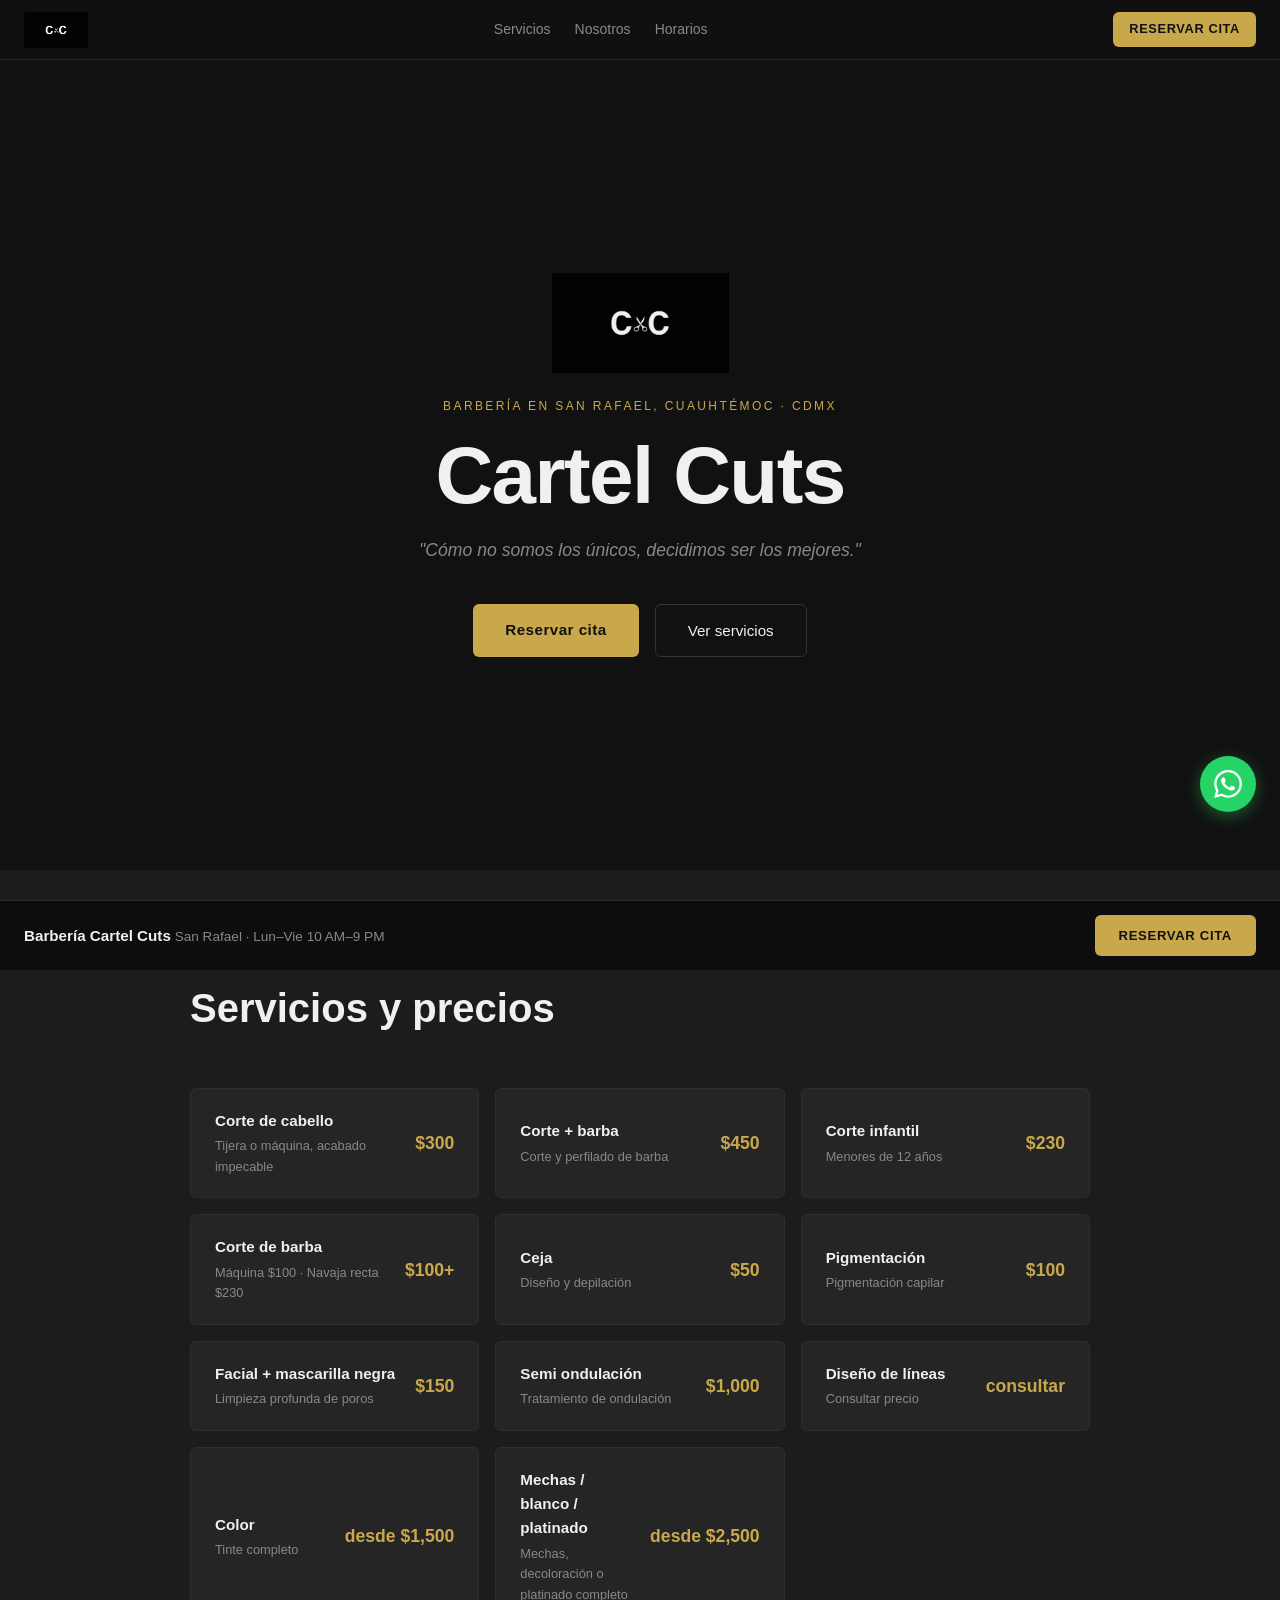
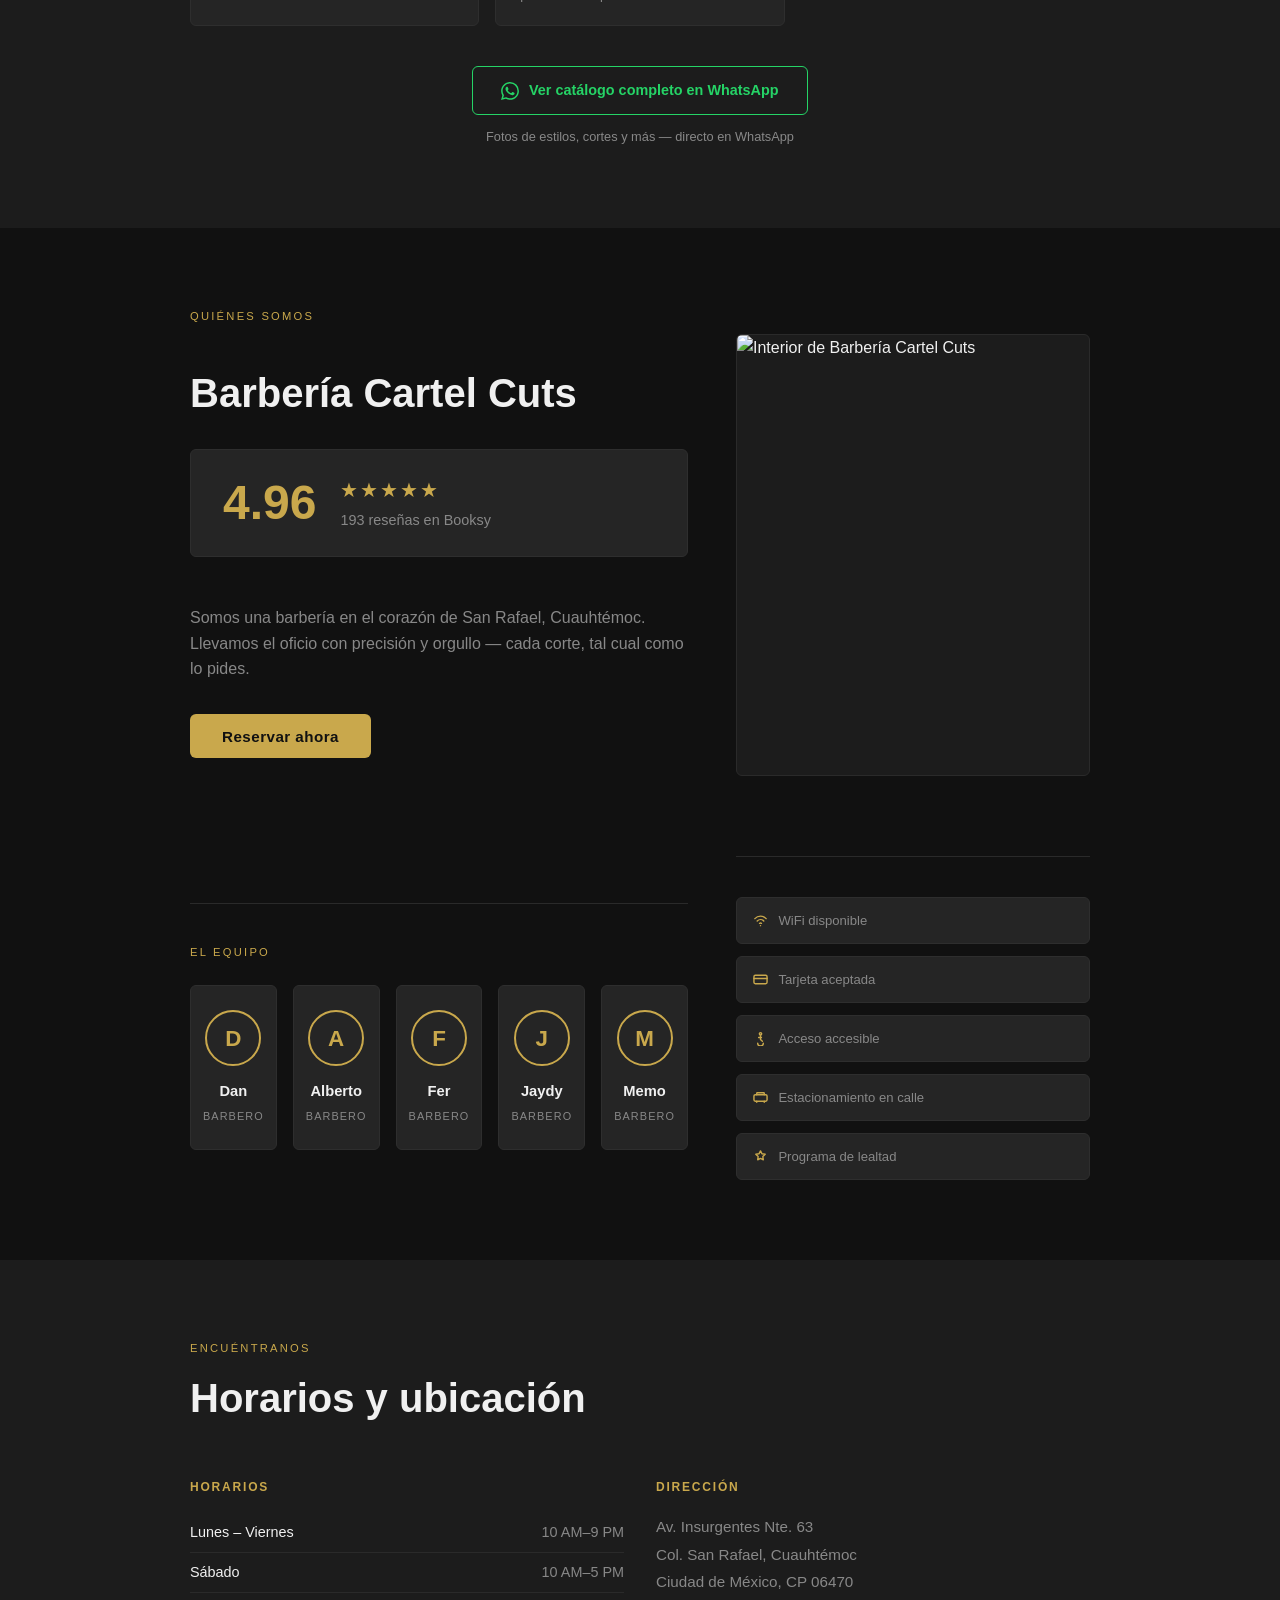
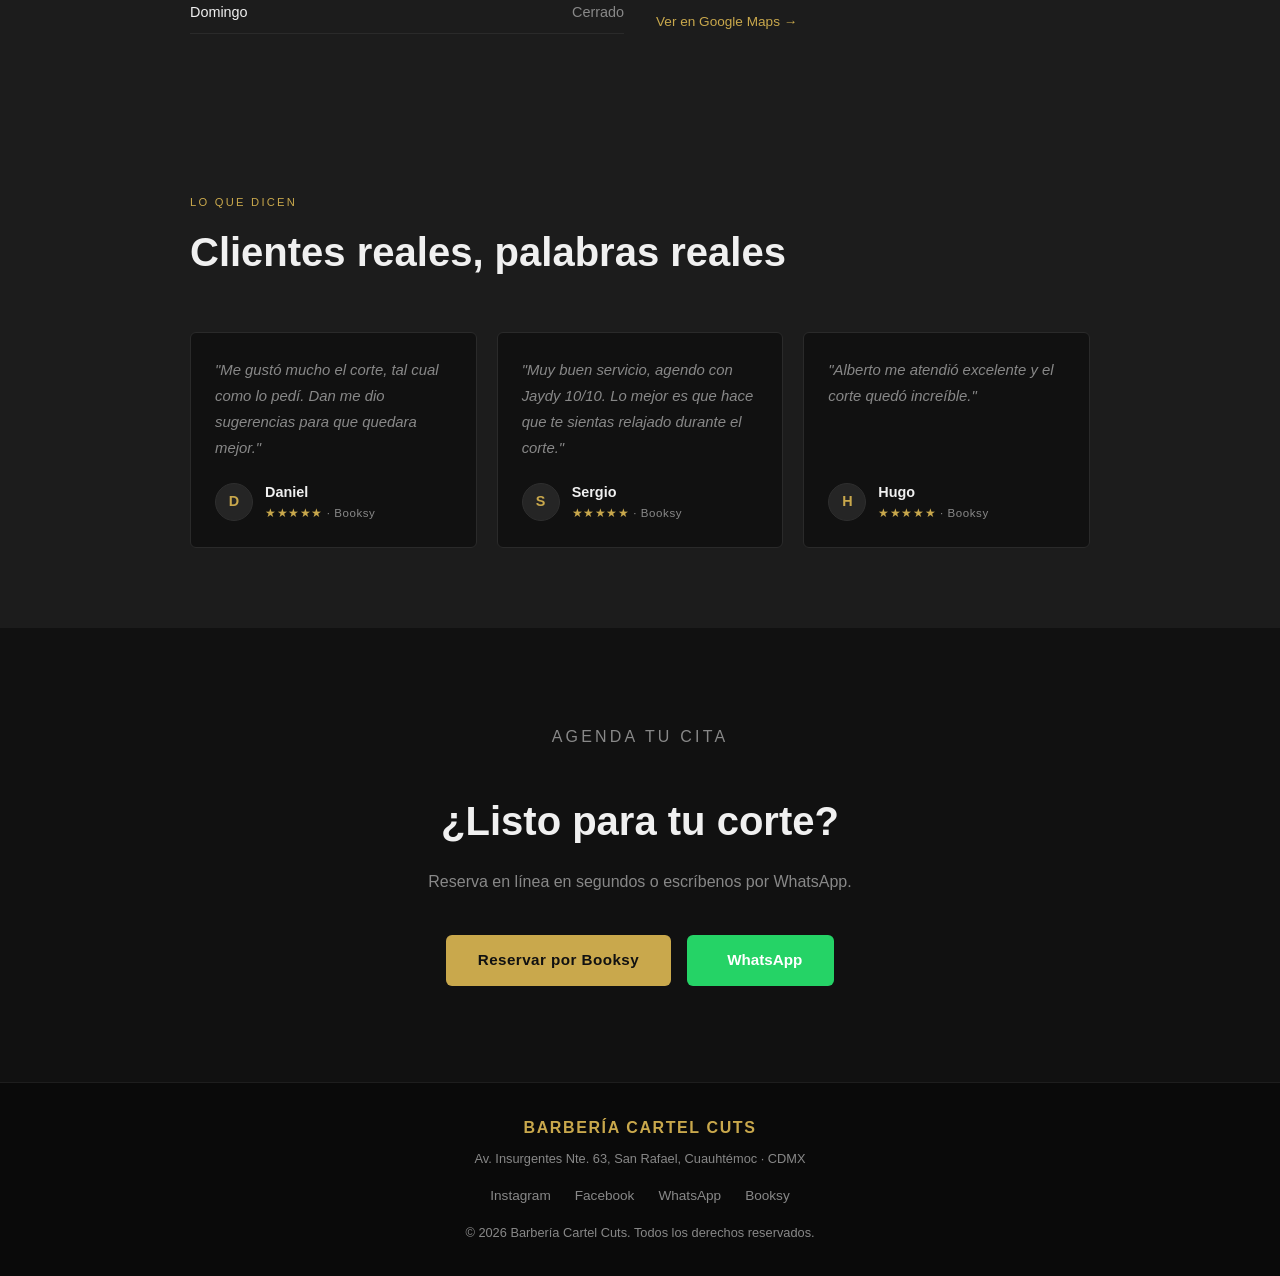
==== index-regular.html @ 7048aeec "Upgrade to premium design — add regular version for comparison - index.html: full premium redesign (" ====
<!DOCTYPE html>
<html lang="es">
<head>
  <meta charset="UTF-8">
  <meta name="viewport" content="width=device-width, initial-scale=1.0">
  <title>Barbería Cartel Cuts — San Rafael, CDMX</title>
  <meta name="description" content="Barbería Cartel Cuts — San Rafael, Cuauhtémoc, CDMX. Cómo no somos los únicos, decidimos ser los mejores. Reserva tu cita en línea.">
  <link rel="icon" href="./logo.png" type="image/png">
  <!-- Open Graph — rich preview when sharing on WhatsApp / Instagram / iMessage -->
  <meta property="og:type" content="website">
  <meta property="og:title" content="Barbería Cartel Cuts — San Rafael, CDMX">
  <meta property="og:description" content="Cómo no somos los únicos, decidimos ser los mejores. Reserva tu cita en línea — sin esperar.">
  <meta property="og:image" content="https://cartel-cuts-mx.vercel.app/og-image.png">
  <meta name="twitter:card" content="summary_large_image">
  <style>
    :root {
      --accent: #c9a84c;
      --accent-dark: #a8832a;
      --bg: #111111;
      --surface: #1c1c1c;
      --surface2: #252525;
      --text: #f0f0f0;
      --text-muted: #888888;
      --radius: 6px;
    }

    *, *::before, *::after { box-sizing: border-box; margin: 0; padding: 0; }
    html { scroll-behavior: smooth; }
    body {
      font-family: -apple-system, BlinkMacSystemFont, 'Segoe UI', Roboto, sans-serif;
      background: var(--bg);
      color: var(--text);
      line-height: 1.6;
    }
    a { color: inherit; text-decoration: none; }

    /* ── NAV ── */
    nav {
      position: sticky; top: 0; z-index: 100;
      background: rgba(17,17,17,0.95);
      backdrop-filter: blur(8px);
      border-bottom: 1px solid #2a2a2a;
      padding: 0 1.5rem; height: 60px;
      display: flex; align-items: center; justify-content: space-between;
    }
    .nav-brand img {
      height: 36px;
      width: auto;
      display: block;
    }
    .nav-links { display: flex; gap: 1.5rem; list-style: none; font-size: 0.875rem; }
    .nav-links a { color: var(--text-muted); transition: color 0.2s; }
    .nav-links a:hover { color: var(--text); }
    .btn-nav {
      background: var(--accent); color: #111;
      font-weight: 700; font-size: 0.8rem; letter-spacing: 0.05em;
      text-transform: uppercase; padding: 0.45rem 1rem;
      border-radius: var(--radius); transition: background 0.2s;
    }
    .btn-nav:hover { background: var(--accent-dark); }
    @media (max-width: 600px) { .nav-links { display: none; } }

    /* ── HERO ── */
    #inicio {
      min-height: 90vh;
      display: flex; flex-direction: column;
      align-items: center; justify-content: center;
      text-align: center; padding: 4rem 1.5rem;
      background: linear-gradient(to bottom, rgba(17,17,17,0.55), rgba(17,17,17,0.95)),
        url('https://images.unsplash.com/photo-1503951914875-452162b0f3f1?w=1400&q=80') center/cover no-repeat;
    }
    .hero-eyebrow {
      font-size: 0.75rem; letter-spacing: 0.2em;
      text-transform: uppercase; color: var(--accent); margin-bottom: 1rem;
    }
    .hero-logo {
      height: 100px;
      width: auto;
      margin-bottom: 1.5rem;
      opacity: 0.95;
    }
    .hero-title {
      font-size: clamp(2.5rem, 8vw, 5rem);
      font-weight: 800; line-height: 1.1;
      letter-spacing: -0.02em; margin-bottom: 1rem;
    }
    .hero-subtitle {
      font-size: 1.1rem; color: var(--text-muted);
      max-width: 500px; margin-bottom: 2.5rem;
      font-style: italic;
    }
    .hero-ctas { display: flex; gap: 1rem; flex-wrap: wrap; justify-content: center; }
    .btn-primary {
      background: var(--accent); color: #111;
      font-weight: 700; font-size: 0.95rem; letter-spacing: 0.03em;
      padding: 0.85rem 2rem; border-radius: var(--radius);
      transition: background 0.2s, transform 0.1s;
    }
    .btn-primary:hover { background: var(--accent-dark); transform: translateY(-1px); }
    .btn-secondary {
      border: 1px solid #333; color: var(--text);
      font-size: 0.95rem; padding: 0.85rem 2rem;
      border-radius: var(--radius); transition: border-color 0.2s;
    }
    .btn-secondary:hover { border-color: #666; }

    /* ── SECTIONS ── */
    section { padding: 5rem 1.5rem; }
    .container { max-width: 900px; margin: 0 auto; }
    .section-label {
      font-size: 0.7rem; letter-spacing: 0.2em;
      text-transform: uppercase; color: var(--accent); margin-bottom: 0.5rem;
    }
    .section-title {
      font-size: clamp(1.75rem, 4vw, 2.5rem);
      font-weight: 700; margin-bottom: 3rem;
    }

    /* ── SERVICIOS ── */
    #servicios { background: var(--surface); }
    .services-grid {
      display: grid;
      grid-template-columns: repeat(auto-fill, minmax(240px, 1fr));
      gap: 1rem;
    }
    .service-card {
      background: var(--surface2); border: 1px solid #2e2e2e;
      border-radius: var(--radius); padding: 1.25rem 1.5rem;
      display: flex; justify-content: space-between; align-items: center; gap: 1rem;
    }
    .service-name { font-weight: 600; font-size: 0.95rem; }
    .service-desc { font-size: 0.8rem; color: var(--text-muted); margin-top: 0.2rem; }
    .service-price { font-size: 1.1rem; font-weight: 700; color: var(--accent); white-space: nowrap; }

    /* ── NOSOTROS ── */
    #nosotros .about-body {
      display: grid; grid-template-columns: 1fr 1fr;
      gap: 3rem; align-items: center;
    }
    #nosotros .about-text p { color: var(--text-muted); font-size: 1rem; margin-bottom: 1rem; }
    .about-photo {
      background: var(--surface); border: 1px solid #2a2a2a;
      border-radius: var(--radius); aspect-ratio: 4/5; overflow: hidden;
    }
    .about-photo img { width: 100%; height: 100%; object-fit: cover; }
    @media (max-width: 680px) {
      #nosotros .about-body { grid-template-columns: 1fr; }
      .about-photo { aspect-ratio: 16/9; }
    }

    /* ── HORARIOS ── */
    #horarios { background: var(--surface); }
    .info-grid { display: grid; grid-template-columns: 1fr 1fr; gap: 2rem; }
    @media (max-width: 600px) { .info-grid { grid-template-columns: 1fr; } }
    .info-block h3 {
      font-size: 0.75rem; letter-spacing: 0.15em;
      text-transform: uppercase; color: var(--accent); margin-bottom: 1rem;
    }
    .hours-table { width: 100%; border-collapse: collapse; font-size: 0.9rem; }
    .hours-table tr { border-bottom: 1px solid #2a2a2a; }
    .hours-table td { padding: 0.5rem 0; }
    .hours-table td:last-child { text-align: right; color: var(--text-muted); }
    .address-text { color: var(--text-muted); font-size: 0.95rem; line-height: 1.8; }
    .map-link {
      display: inline-block; margin-top: 1rem; font-size: 0.85rem;
      color: var(--accent); border-bottom: 1px solid transparent; transition: border-color 0.2s;
    }
    .map-link:hover { border-color: var(--accent); }

    /* ── RESEÑAS ── */
    .rating-banner {
      background: var(--surface2); border: 1px solid #2e2e2e;
      border-radius: var(--radius); padding: 1.5rem 2rem;
      display: flex; align-items: center; gap: 1.5rem;
      margin-bottom: 3rem; flex-wrap: wrap;
    }
    .rating-score { font-size: 3rem; font-weight: 800; color: var(--accent); line-height: 1; }
    .rating-stars { font-size: 1.25rem; color: var(--accent); letter-spacing: 0.1em; }
    .rating-count { font-size: 0.9rem; color: var(--text-muted); margin-top: 0.2rem; }

    /* ── RESERVAR ── */
    #reservar { text-align: center; padding: 6rem 1.5rem; }
    #reservar .section-title { margin-bottom: 1rem; }
    #reservar p { color: var(--text-muted); margin-bottom: 2.5rem; font-size: 1rem; }
    .contact-options { display: flex; gap: 1rem; justify-content: center; flex-wrap: wrap; }
    .btn-whatsapp {
      background: #25d366; color: #fff; font-weight: 700; font-size: 0.95rem;
      padding: 0.85rem 2rem; border-radius: var(--radius);
      display: flex; align-items: center; gap: 0.5rem; transition: opacity 0.2s;
    }
    .btn-whatsapp:hover { opacity: 0.85; }

    /* ── FOOTER ── */
    footer {
      background: #0a0a0a; border-top: 1px solid #1e1e1e;
      padding: 2rem 1.5rem; text-align: center;
    }
    .footer-inner { max-width: 900px; margin: 0 auto; }
    .footer-name { font-weight: 700; color: var(--accent); letter-spacing: 0.1em; text-transform: uppercase; margin-bottom: 0.5rem; }
    .footer-meta { font-size: 0.8rem; color: var(--text-muted); }
    .footer-social { display: flex; gap: 1.5rem; justify-content: center; margin-top: 1rem; }
    .footer-social a { font-size: 0.85rem; color: var(--text-muted); transition: color 0.2s; }
    .footer-social a:hover { color: var(--text); }

    /* ── FLOATING WHATSAPP ── */
    .fab-whatsapp {
      position: fixed; bottom: 5.5rem; right: 1.5rem; z-index: 200;
      background: #25d366; color: #fff; width: 56px; height: 56px;
      border-radius: 50%; display: flex; align-items: center; justify-content: center;
      box-shadow: 0 4px 16px rgba(37,211,102,0.4); transition: transform 0.2s;
    }
    .fab-whatsapp:hover { transform: scale(1.08); }
    .fab-whatsapp svg { width: 28px; height: 28px; fill: #fff; }

    /* ── TESTIMONIALS ── */
    #resenas { background: var(--surface); }
    .testimonials-grid {
      display: grid;
      grid-template-columns: repeat(auto-fill, minmax(260px, 1fr));
      gap: 1.25rem;
    }
    .testimonial-card {
      background: var(--bg);
      border: 1px solid #2a2a2a;
      border-radius: var(--radius);
      padding: 1.5rem;
      display: flex;
      flex-direction: column;
      justify-content: space-between;
      transition: border-color 0.25s, transform 0.25s;
    }
    .testimonial-card:hover { border-color: var(--accent); transform: translateY(-3px); }
    .testimonial-text {
      font-size: 0.93rem; color: var(--text-muted);
      line-height: 1.75; font-style: italic; margin-bottom: 1.25rem;
    }
    .testimonial-author { display: flex; align-items: center; gap: 0.75rem; }
    .testimonial-avatar {
      width: 38px; height: 38px; border-radius: 50%;
      background: var(--surface2); border: 1px solid #2e2e2e;
      display: flex; align-items: center; justify-content: center;
      font-size: 0.9rem; font-weight: 700; color: var(--accent);
      flex-shrink: 0;
    }
    .testimonial-name { font-weight: 600; font-size: 0.9rem; }
    .testimonial-stars { font-size: 0.72rem; color: var(--accent); letter-spacing: 0.05em; }
    .testimonial-source { font-size: 0.72rem; color: var(--text-muted); }

    /* ── TEAM CARDS ── */
    .team-section {
      margin-top: 3rem;
      padding-top: 2.5rem;
      border-top: 1px solid #2a2a2a;
    }
    .team-section-label {
      font-size: 0.7rem; letter-spacing: 0.2em;
      text-transform: uppercase; color: var(--accent); margin-bottom: 1.5rem;
    }
    .team-cards {
      display: grid;
      grid-template-columns: repeat(5, 1fr);
      gap: 1rem;
    }
    @media (max-width: 640px) {
      .team-cards { grid-template-columns: repeat(3, 1fr); }
    }
    .team-card {
      background: var(--surface2); border: 1px solid #2e2e2e;
      border-radius: var(--radius); padding: 1.5rem 0.75rem;
      text-align: center;
      transition: border-color 0.25s, transform 0.2s, box-shadow 0.25s;
    }
    .team-card:hover {
      border-color: var(--accent);
      transform: translateY(-3px);
      box-shadow: 0 8px 24px rgba(0,0,0,0.3);
    }
    .team-initial {
      width: 56px; height: 56px; border-radius: 50%;
      border: 2px solid var(--accent);
      display: flex; align-items: center; justify-content: center;
      font-size: 1.4rem; font-weight: 800; color: var(--accent);
      margin: 0 auto 0.85rem;
    }
    .team-card-name { font-size: 0.92rem; font-weight: 700; color: var(--text); margin-bottom: 0.25rem; }
    .team-card-role { font-size: 0.68rem; color: var(--text-muted); text-transform: uppercase; letter-spacing: 0.1em; }

    /* ── AMENITIES GRID ── */
    .amenities-grid {
      display: grid;
      grid-template-columns: repeat(auto-fill, minmax(190px, 1fr));
      gap: 0.75rem;
      margin-top: 2rem;
      padding-top: 2.5rem;
      border-top: 1px solid #2a2a2a;
    }
    .amenity-item {
      display: flex; align-items: center; gap: 0.65rem;
      padding: 0.75rem 1rem;
      background: var(--surface2); border: 1px solid #2e2e2e;
      border-radius: var(--radius);
    }
    .amenity-icon { width: 15px; height: 15px; flex-shrink: 0; color: var(--accent); }
    .amenity-icon svg { width: 100%; height: 100%; display: block; }
    .amenity-text { font-size: 0.82rem; color: var(--text-muted); }

    /* ── SCROLL REVEAL ── */
    .reveal {
      opacity: 0;
      transform: translateY(28px);
      transition: opacity 0.65s ease, transform 0.65s ease;
    }
    .reveal.visible {
      opacity: 1;
      transform: translateY(0);
    }

    /* ── SERVICE CARD HOVER ── */
    .service-card {
      transition: border-color 0.25s, box-shadow 0.25s, transform 0.25s;
    }
    .service-card:hover {
      border-color: var(--accent);
      box-shadow: 0 0 28px rgba(201, 168, 76, 0.13);
      transform: translateY(-3px);
    }

    /* ── CATALOG CTA ── */
    .catalog-cta {
      margin-top: 2.5rem;
      text-align: center;
    }
    .catalog-cta p {
      font-size: 0.8rem;
      color: var(--text-muted);
      margin-top: 0.75rem;
    }
    .btn-catalog {
      display: inline-flex;
      align-items: center;
      gap: 0.6rem;
      background: transparent;
      border: 1.5px solid #25d366;
      color: #25d366;
      font-weight: 600;
      font-size: 0.9rem;
      padding: 0.75rem 1.75rem;
      border-radius: var(--radius);
      transition: background 0.2s, color 0.2s, transform 0.1s;
    }
    .btn-catalog:hover {
      background: #25d366;
      color: #fff;
      transform: translateY(-1px);
    }
    .btn-catalog svg { width: 18px; height: 18px; fill: currentColor; flex-shrink: 0; }

    /* ── STICKY BOOKING BAR ── */
    .sticky-bar {
      position: fixed;
      bottom: 0; left: 0; right: 0; z-index: 150;
      background: rgba(14, 14, 14, 0.97);
      backdrop-filter: blur(12px);
      border-top: 1px solid #2a2a2a;
      padding: 0.85rem 1.5rem;
      display: flex;
      align-items: center;
      justify-content: space-between;
      gap: 1rem;
      transform: translateY(100%);
      transition: transform 0.4s cubic-bezier(0.16, 1, 0.3, 1);
    }
    .sticky-bar.visible { transform: translateY(0); }
    .sticky-bar-text { font-size: 0.85rem; color: var(--text-muted); line-height: 1.4; }
    .sticky-bar-text strong { color: var(--text); font-size: 0.95rem; }
    .btn-sticky {
      background: var(--accent); color: #111;
      font-weight: 700; font-size: 0.82rem;
      letter-spacing: 0.05em; text-transform: uppercase;
      padding: 0.65rem 1.5rem; border-radius: var(--radius);
      white-space: nowrap; transition: background 0.2s;
      flex-shrink: 0;
    }
    .btn-sticky:hover { background: var(--accent-dark); }
    @media (max-width: 480px) {
      .sticky-bar-text { display: none; }
      .btn-sticky { width: 100%; text-align: center; padding: 0.75rem; }
    }
  </style>
</head>
<body>

  <!-- NAV -->
  <nav>
    <a class="nav-brand" href="#inicio">
      <img src="./logo.png" alt="Barbería Cartel Cuts">
    </a>
    <ul class="nav-links">
      <li><a href="#servicios">Servicios</a></li>
      <li><a href="#nosotros">Nosotros</a></li>
      <li><a href="#horarios">Horarios</a></li>
    </ul>
    <a class="btn-nav" href="https://booksy.com/es-mx/11411_barberia-cartel-cuts_peluqueria_314440_san-rafael" target="_blank" rel="noopener">Reservar cita</a>
  </nav>

  <!-- HERO -->
  <section id="inicio">
    <img class="hero-logo" src="./logo.png" alt="Barbería Cartel Cuts">
    <p class="hero-eyebrow">Barbería en San Rafael, Cuauhtémoc · CDMX</p>
    <h1 class="hero-title">Cartel Cuts</h1>
    <p class="hero-subtitle">"Cómo no somos los únicos, decidimos ser los mejores."</p>
    <div class="hero-ctas">
      <a class="btn-primary" href="https://booksy.com/es-mx/11411_barberia-cartel-cuts_peluqueria_314440_san-rafael" target="_blank" rel="noopener">Reservar cita</a>
      <a class="btn-secondary" href="#servicios">Ver servicios</a>
    </div>
  </section>

  <!-- SERVICIOS -->
  <section id="servicios">
    <div class="container">
      <p class="section-label">Lo que ofrecemos</p>
      <h2 class="section-title">Servicios y precios</h2>
      <div class="services-grid">

        <div class="service-card">
          <div>
            <div class="service-name">Corte de cabello</div>
            <div class="service-desc">Tijera o máquina, acabado impecable</div>
          </div>
          <div class="service-price">$300</div>
        </div>

        <div class="service-card">
          <div>
            <div class="service-name">Corte + barba</div>
            <div class="service-desc">Corte y perfilado de barba</div>
          </div>
          <div class="service-price">$450</div>
        </div>

        <div class="service-card">
          <div>
            <div class="service-name">Corte infantil</div>
            <div class="service-desc">Menores de 12 años</div>
          </div>
          <div class="service-price">$230</div>
        </div>

        <div class="service-card">
          <div>
            <div class="service-name">Corte de barba</div>
            <div class="service-desc">Máquina $100 · Navaja recta $230</div>
          </div>
          <div class="service-price">$100+</div>
        </div>

        <div class="service-card">
          <div>
            <div class="service-name">Ceja</div>
            <div class="service-desc">Diseño y depilación</div>
          </div>
          <div class="service-price">$50</div>
        </div>

        <div class="service-card">
          <div>
            <div class="service-name">Pigmentación</div>
            <div class="service-desc">Pigmentación capilar</div>
          </div>
          <div class="service-price">$100</div>
        </div>

        <div class="service-card">
          <div>
            <div class="service-name">Facial + mascarilla negra</div>
            <div class="service-desc">Limpieza profunda de poros</div>
          </div>
          <div class="service-price">$150</div>
        </div>

        <div class="service-card">
          <div>
            <div class="service-name">Semi ondulación</div>
            <div class="service-desc">Tratamiento de ondulación</div>
          </div>
          <div class="service-price">$1,000</div>
        </div>

        <div class="service-card">
          <div>
            <div class="service-name">Diseño de líneas</div>
            <div class="service-desc">Consultar precio</div>
          </div>
          <div class="service-price">consultar</div>
        </div>

        <div class="service-card">
          <div>
            <div class="service-name">Color</div>
            <div class="service-desc">Tinte completo</div>
          </div>
          <div class="service-price">desde $1,500</div>
        </div>

        <div class="service-card">
          <div>
            <div class="service-name">Mechas / blanco / platinado</div>
            <div class="service-desc">Mechas, decoloración o platinado completo</div>
          </div>
          <div class="service-price">desde $2,500</div>
        </div>

      </div>

      <!-- CATÁLOGO WHATSAPP -->
      <div class="catalog-cta">
        <a class="btn-catalog" href="https://wa.me/c/5215610499495" target="_blank" rel="noopener">
          <svg viewBox="0 0 24 24" xmlns="http://www.w3.org/2000/svg">
            <path d="M17.472 14.382c-.297-.149-1.758-.867-2.03-.967-.273-.099-.471-.148-.67.15-.197.297-.767.966-.94 1.164-.173.199-.347.223-.644.075-.297-.15-1.255-.463-2.39-1.475-.883-.788-1.48-1.761-1.653-2.059-.173-.297-.018-.458.13-.606.134-.133.298-.347.446-.52.149-.174.198-.298.298-.497.099-.198.05-.371-.025-.52-.075-.149-.669-1.612-.916-2.207-.242-.579-.487-.5-.669-.51-.173-.008-.371-.01-.57-.01-.198 0-.52.074-.792.372-.272.297-1.04 1.016-1.04 2.479 0 1.462 1.065 2.875 1.213 3.074.149.198 2.096 3.2 5.077 4.487.709.306 1.262.489 1.694.625.712.227 1.36.195 1.871.118.571-.085 1.758-.719 2.006-1.413.248-.694.248-1.289.173-1.413-.074-.124-.272-.198-.57-.347m-5.421 7.403h-.004a9.87 9.87 0 01-5.031-1.378l-.361-.214-3.741.982.998-3.648-.235-.374a9.86 9.86 0 01-1.51-5.26c.001-5.45 4.436-9.884 9.888-9.884 2.64 0 5.122 1.03 6.988 2.898a9.825 9.825 0 012.893 6.994c-.003 5.45-4.437 9.884-9.885 9.884m8.413-18.297A11.815 11.815 0 0012.05 0C5.495 0 .16 5.335.157 11.892c0 2.096.547 4.142 1.588 5.945L.057 24l6.305-1.654a11.882 11.882 0 005.683 1.448h.005c6.554 0 11.89-5.335 11.893-11.893a11.821 11.821 0 00-3.48-8.413z"/>
          </svg>
          Ver catálogo completo en WhatsApp
        </a>
        <p>Fotos de estilos, cortes y más — directo en WhatsApp</p>
      </div>

    </div>
  </section>

  <!-- NOSOTROS -->
  <section id="nosotros">
    <div class="container">
      <p class="section-label">Quiénes somos</p>
      <div class="about-body">
        <div class="about-text">
          <h2 class="section-title" style="margin-bottom:1.5rem">Barbería Cartel Cuts</h2>

          <!-- Rating -->
          <div class="rating-banner">
            <div class="rating-score">4.96</div>
            <div>
              <div class="rating-stars">★★★★★</div>
              <div class="rating-count">193 reseñas en Booksy</div>
            </div>
          </div>

          <p>Somos una barbería en el corazón de San Rafael, Cuauhtémoc. Llevamos el oficio con precisión y orgullo — cada corte, tal cual como lo pides.</p>
          <br>
          <a class="btn-primary" href="https://booksy.com/es-mx/11411_barberia-cartel-cuts_peluqueria_314440_san-rafael" target="_blank" rel="noopener">Reservar ahora</a>
        </div>
        <div class="about-photo">
          <!-- TODO: reemplazar con foto real del local -->
          <img src="https://images.unsplash.com/photo-1585747860715-2ba37e788b70?w=800&q=80" alt="Interior de Barbería Cartel Cuts">
        </div>
      <!-- EL EQUIPO -->
      <div class="team-section">
        <p class="team-section-label">El equipo</p>
        <div class="team-cards">
          <div class="team-card">
            <div class="team-initial">D</div>
            <div class="team-card-name">Dan</div>
            <div class="team-card-role">Barbero</div>
          </div>
          <div class="team-card">
            <div class="team-initial">A</div>
            <div class="team-card-name">Alberto</div>
            <div class="team-card-role">Barbero</div>
          </div>
          <div class="team-card">
            <div class="team-initial">F</div>
            <div class="team-card-name">Fer</div>
            <div class="team-card-role">Barbero</div>
          </div>
          <div class="team-card">
            <div class="team-initial">J</div>
            <div class="team-card-name">Jaydy</div>
            <div class="team-card-role">Barbero</div>
          </div>
          <div class="team-card">
            <div class="team-initial">M</div>
            <div class="team-card-name">Memo</div>
            <div class="team-card-role">Barbero</div>
          </div>
        </div>
      </div>

      <!-- AMENITIES -->
      <div class="amenities-grid">
        <div class="amenity-item">
          <span class="amenity-icon"><svg viewBox="0 0 16 16" fill="none" stroke="currentColor" stroke-width="1.5" stroke-linecap="round" stroke-linejoin="round"><path d="M2 6a8 8 0 0112 0M4.5 8.5a5 5 0 017 0M7 11a2 2 0 012 0M8 13.5h.01"/></svg></span>
          <span class="amenity-text">WiFi disponible</span>
        </div>
        <div class="amenity-item">
          <span class="amenity-icon"><svg viewBox="0 0 16 16" fill="none" stroke="currentColor" stroke-width="1.5" stroke-linecap="round" stroke-linejoin="round"><rect x="1" y="3.5" width="14" height="9" rx="1.5"/><path d="M1 7h14"/></svg></span>
          <span class="amenity-text">Tarjeta aceptada</span>
        </div>
        <div class="amenity-item">
          <span class="amenity-icon"><svg viewBox="0 0 16 16" fill="none" stroke="currentColor" stroke-width="1.5" stroke-linecap="round" stroke-linejoin="round"><circle cx="8" cy="3" r="1.25"/><path d="M8 5v4l2 2M6 7h3M5 13a3 3 0 006 0"/></svg></span>
          <span class="amenity-text">Acceso accesible</span>
        </div>
        <div class="amenity-item">
          <span class="amenity-icon"><svg viewBox="0 0 16 16" fill="none" stroke="currentColor" stroke-width="1.5" stroke-linecap="round" stroke-linejoin="round"><rect x="1" y="5" width="14" height="7" rx="1.5"/><path d="M4 5V3.5a.5.5 0 01.5-.5h7a.5.5 0 01.5.5V5M4 12v1M12 12v1"/></svg></span>
          <span class="amenity-text">Estacionamiento en calle</span>
        </div>
        <div class="amenity-item">
          <span class="amenity-icon"><svg viewBox="0 0 16 16" fill="none" stroke="currentColor" stroke-width="1.5" stroke-linecap="round" stroke-linejoin="round"><path d="M8 2l1.5 3 3.5.5-2.5 2.5.5 3.5L8 10l-3 1.5.5-3.5L3 5.5 6.5 5 8 2z"/></svg></span>
          <span class="amenity-text">Programa de lealtad</span>
        </div>
      </div>
    </div>
  </section>

  <!-- HORARIOS Y UBICACIÓN -->
  <section id="horarios">
    <div class="container">
      <p class="section-label">Encuéntranos</p>
      <h2 class="section-title">Horarios y ubicación</h2>
      <div class="info-grid">

        <div class="info-block">
          <h3>Horarios</h3>
          <table class="hours-table">
            <tr><td>Lunes – Viernes</td><td>10 AM–9 PM</td></tr>
            <tr><td>Sábado</td><td>10 AM–5 PM</td></tr>
            <tr><td>Domingo</td><td>Cerrado</td></tr>
          </table>
        </div>

        <div class="info-block">
          <h3>Dirección</h3>
          <div class="address-text">
            Av. Insurgentes Nte. 63<br>
            Col. San Rafael, Cuauhtémoc<br>
            Ciudad de México, CP 06470
          </div>
          <!-- TODO: reemplazar con link de Google Maps real -->
          <a class="map-link" href="https://share.google/hkfZazP1snNz9899T" target="_blank" rel="noopener">Ver en Google Maps →</a>
        </div>

      </div>
    </div>
  </section>

  <!-- RESEÑAS -->
  <section id="resenas">
    <div class="container">
      <p class="section-label">Lo que dicen</p>
      <h2 class="section-title">Clientes reales, palabras reales</h2>
      <div class="testimonials-grid">

        <div class="testimonial-card">
          <p class="testimonial-text">"Me gustó mucho el corte, tal cual como lo pedí. Dan me dio sugerencias para que quedara mejor."</p>
          <div class="testimonial-author">
            <div class="testimonial-avatar">D</div>
            <div>
              <div class="testimonial-name">Daniel</div>
              <div class="testimonial-stars">★★★★★ <span class="testimonial-source">· Booksy</span></div>
            </div>
          </div>
        </div>

        <div class="testimonial-card">
          <p class="testimonial-text">"Muy buen servicio, agendo con Jaydy 10/10. Lo mejor es que hace que te sientas relajado durante el corte."</p>
          <div class="testimonial-author">
            <div class="testimonial-avatar">S</div>
            <div>
              <div class="testimonial-name">Sergio</div>
              <div class="testimonial-stars">★★★★★ <span class="testimonial-source">· Booksy</span></div>
            </div>
          </div>
        </div>

        <div class="testimonial-card">
          <p class="testimonial-text">"Alberto me atendió excelente y el corte quedó increíble."</p>
          <div class="testimonial-author">
            <div class="testimonial-avatar">H</div>
            <div>
              <div class="testimonial-name">Hugo</div>
              <div class="testimonial-stars">★★★★★ <span class="testimonial-source">· Booksy</span></div>
            </div>
          </div>
        </div>

      </div>
    </div>
  </section>

  <!-- RESERVAR -->
  <section id="reservar">
    <div class="container">
      <p class="section-label">Agenda tu cita</p>
      <h2 class="section-title">¿Listo para tu corte?</h2>
      <p>Reserva en línea en segundos o escríbenos por WhatsApp.</p>
      <div class="contact-options">
        <a class="btn-primary" href="https://booksy.com/es-mx/11411_barberia-cartel-cuts_peluqueria_314440_san-rafael" target="_blank" rel="noopener">Reservar por Booksy</a>
        <!-- TODO: reemplazar 525610499495 con número real (solo dígitos, sin +) -->
        <a class="btn-whatsapp" href="https://wa.me/525610499495?text=Hola%2C%20quiero%20agendar%20una%20cita%20en%20Cartel%20Cuts" target="_blank" rel="noopener">
          <svg viewBox="0 0 24 24" xmlns="http://www.w3.org/2000/svg">
            <path d="M17.472 14.382c-.297-.149-1.758-.867-2.03-.967-.273-.099-.471-.148-.67.15-.197.297-.767.966-.94 1.164-.173.199-.347.223-.644.075-.297-.15-1.255-.463-2.39-1.475-.883-.788-1.48-1.761-1.653-2.059-.173-.297-.018-.458.13-.606.134-.133.298-.347.446-.52.149-.174.198-.298.298-.497.099-.198.05-.371-.025-.52-.075-.149-.669-1.612-.916-2.207-.242-.579-.487-.5-.669-.51-.173-.008-.371-.01-.57-.01-.198 0-.52.074-.792.372-.272.297-1.04 1.016-1.04 2.479 0 1.462 1.065 2.875 1.213 3.074.149.198 2.096 3.2 5.077 4.487.709.306 1.262.489 1.694.625.712.227 1.36.195 1.871.118.571-.085 1.758-.719 2.006-1.413.248-.694.248-1.289.173-1.413-.074-.124-.272-.198-.57-.347m-5.421 7.403h-.004a9.87 9.87 0 01-5.031-1.378l-.361-.214-3.741.982.998-3.648-.235-.374a9.86 9.86 0 01-1.51-5.26c.001-5.45 4.436-9.884 9.888-9.884 2.64 0 5.122 1.03 6.988 2.898a9.825 9.825 0 012.893 6.994c-.003 5.45-4.437 9.884-9.885 9.884m8.413-18.297A11.815 11.815 0 0012.05 0C5.495 0 .16 5.335.157 11.892c0 2.096.547 4.142 1.588 5.945L.057 24l6.305-1.654a11.882 11.882 0 005.683 1.448h.005c6.554 0 11.89-5.335 11.893-11.893a11.821 11.821 0 00-3.48-8.413z"/>
          </svg>
          WhatsApp
        </a>
      </div>
    </div>
  </section>

  <!-- FOOTER -->
  <footer>
    <div class="footer-inner">
      <div class="footer-name">Barbería Cartel Cuts</div>
      <div class="footer-meta">
        Av. Insurgentes Nte. 63, San Rafael, Cuauhtémoc · CDMX
      </div>
      <div class="footer-social">
        <!-- TODO: reemplazar con URLs reales -->
        <a href="https://www.instagram.com/cartelcutsmx" target="_blank" rel="noopener">Instagram</a>
        <a href="https://www.facebook.com/CartelCutsMX/" target="_blank" rel="noopener">Facebook</a>
        <a href="https://wa.me/525610499495" target="_blank" rel="noopener">WhatsApp</a>
        <a href="https://booksy.com/es-mx/11411_barberia-cartel-cuts_peluqueria_314440_san-rafael" target="_blank" rel="noopener">Booksy</a>
      </div>
      <div class="footer-meta" style="margin-top:1rem">
        &copy; <span id="year"></span> Barbería Cartel Cuts. Todos los derechos reservados.
      </div>
    </div>
  </footer>

  <!-- FLOATING WHATSAPP -->
  <a class="fab-whatsapp" href="https://wa.me/525610499495?text=Hola%2C%20quiero%20agendar%20una%20cita%20en%20Cartel%20Cuts" target="_blank" rel="noopener" aria-label="Contactar por WhatsApp">
    <svg viewBox="0 0 24 24" xmlns="http://www.w3.org/2000/svg">
      <path d="M17.472 14.382c-.297-.149-1.758-.867-2.03-.967-.273-.099-.471-.148-.67.15-.197.297-.767.966-.94 1.164-.173.199-.347.223-.644.075-.297-.15-1.255-.463-2.39-1.475-.883-.788-1.48-1.761-1.653-2.059-.173-.297-.018-.458.13-.606.134-.133.298-.347.446-.52.149-.174.198-.298.298-.497.099-.198.05-.371-.025-.52-.075-.149-.669-1.612-.916-2.207-.242-.579-.487-.5-.669-.51-.173-.008-.371-.01-.57-.01-.198 0-.52.074-.792.372-.272.297-1.04 1.016-1.04 2.479 0 1.462 1.065 2.875 1.213 3.074.149.198 2.096 3.2 5.077 4.487.709.306 1.262.489 1.694.625.712.227 1.36.195 1.871.118.571-.085 1.758-.719 2.006-1.413.248-.694.248-1.289.173-1.413-.074-.124-.272-.198-.57-.347m-5.421 7.403h-.004a9.87 9.87 0 01-5.031-1.378l-.361-.214-3.741.982.998-3.648-.235-.374a9.86 9.86 0 01-1.51-5.26c.001-5.45 4.436-9.884 9.888-9.884 2.64 0 5.122 1.03 6.988 2.898a9.825 9.825 0 012.893 6.994c-.003 5.45-4.437 9.884-9.885 9.884m8.413-18.297A11.815 11.815 0 0012.05 0C5.495 0 .16 5.335.157 11.892c0 2.096.547 4.142 1.588 5.945L.057 24l6.305-1.654a11.882 11.882 0 005.683 1.448h.005c6.554 0 11.89-5.335 11.893-11.893a11.821 11.821 0 00-3.48-8.413z"/>
    </svg>
  </a>

  <!-- STICKY BOOKING BAR -->
  <div class="sticky-bar" id="stickyBar">
    <div class="sticky-bar-text">
      <strong>Barbería Cartel Cuts</strong>
      San Rafael · Lun–Vie 10 AM–9 PM
    </div>
    <a class="btn-sticky" href="https://booksy.com/es-mx/11411_barberia-cartel-cuts_peluqueria_314440_san-rafael" target="_blank" rel="noopener">Reservar cita</a>
  </div>

  <script>
    // Year
    document.getElementById('year').textContent = new Date().getFullYear();

    // Programmatically add reveal to key elements
    ['.about-body', '.info-grid', '.catalog-cta', '#reservar .container'].forEach(sel => {
      document.querySelectorAll(sel).forEach(el => el.classList.add('reveal'));
    });
    document.querySelectorAll('.service-card').forEach(el => el.classList.add('reveal'));

    // Scroll reveal observer — stagger siblings
    const revealObserver = new IntersectionObserver((entries) => {
      entries.forEach(entry => {
        if (!entry.isIntersecting) return;
        const siblings = Array.from(entry.target.parentElement.querySelectorAll('.reveal:not(.visible)'));
        const idx = siblings.indexOf(entry.target);
        setTimeout(() => entry.target.classList.add('visible'), idx * 70);
        revealObserver.unobserve(entry.target);
      });
    }, { threshold: 0.1 });
    document.querySelectorAll('.reveal').forEach(el => revealObserver.observe(el));

    // Sticky bar — show when hero leaves viewport
    const stickyBar = document.getElementById('stickyBar');
    new IntersectionObserver(([e]) => {
      stickyBar.classList.toggle('visible', !e.isIntersecting);
    }, { threshold: 0 }).observe(document.getElementById('inicio'));

    // Count-up animation for rating score
    const ratingEl = document.querySelector('.rating-score');
    if (ratingEl) {
      const target = 4.96;
      let started = false;
      new IntersectionObserver(([e]) => {
        if (!e.isIntersecting || started) return;
        started = true;
        let current = 4.5;
        const step = setInterval(() => {
          current = Math.min(+(current + 0.02).toFixed(2), target);
          ratingEl.textContent = current.toFixed(2);
          if (current >= target) clearInterval(step);
        }, 18);
      }, { threshold: 0.5 }).observe(ratingEl);
    }
  </script>

</body>
</html>
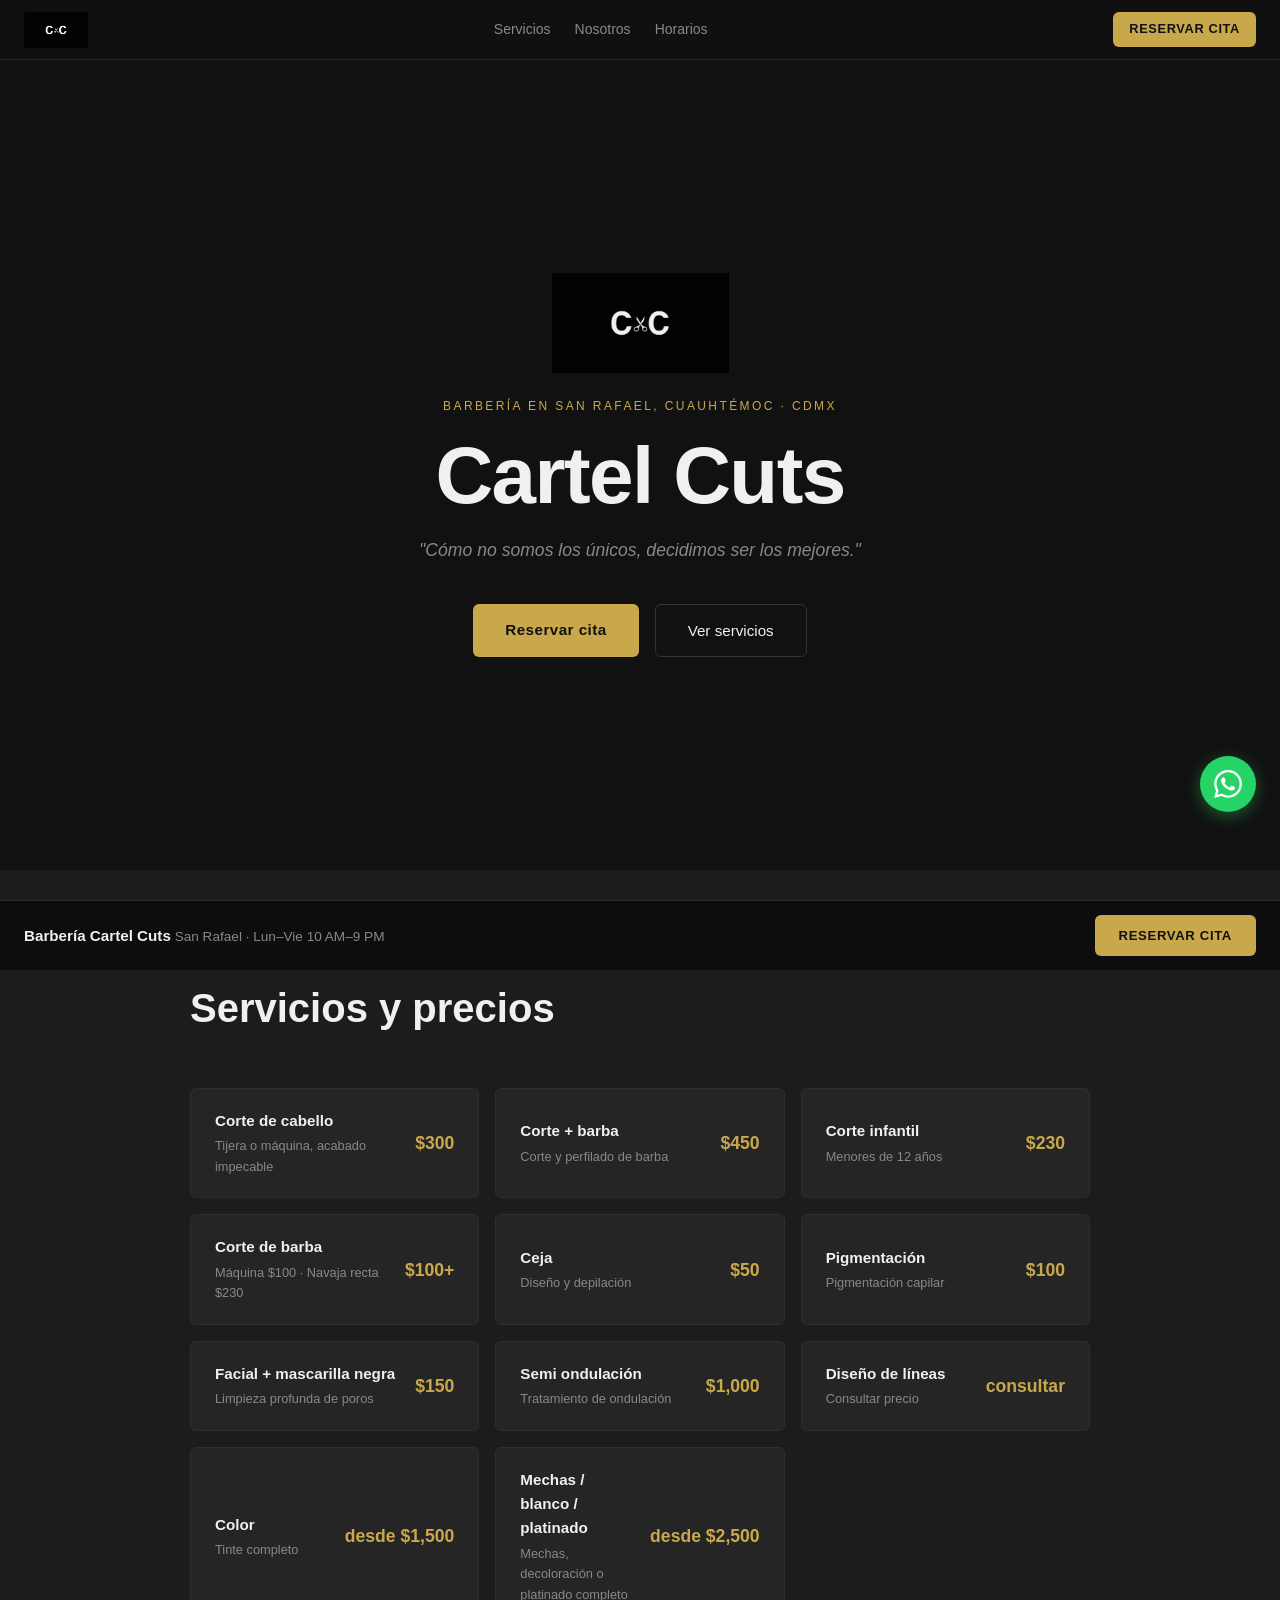
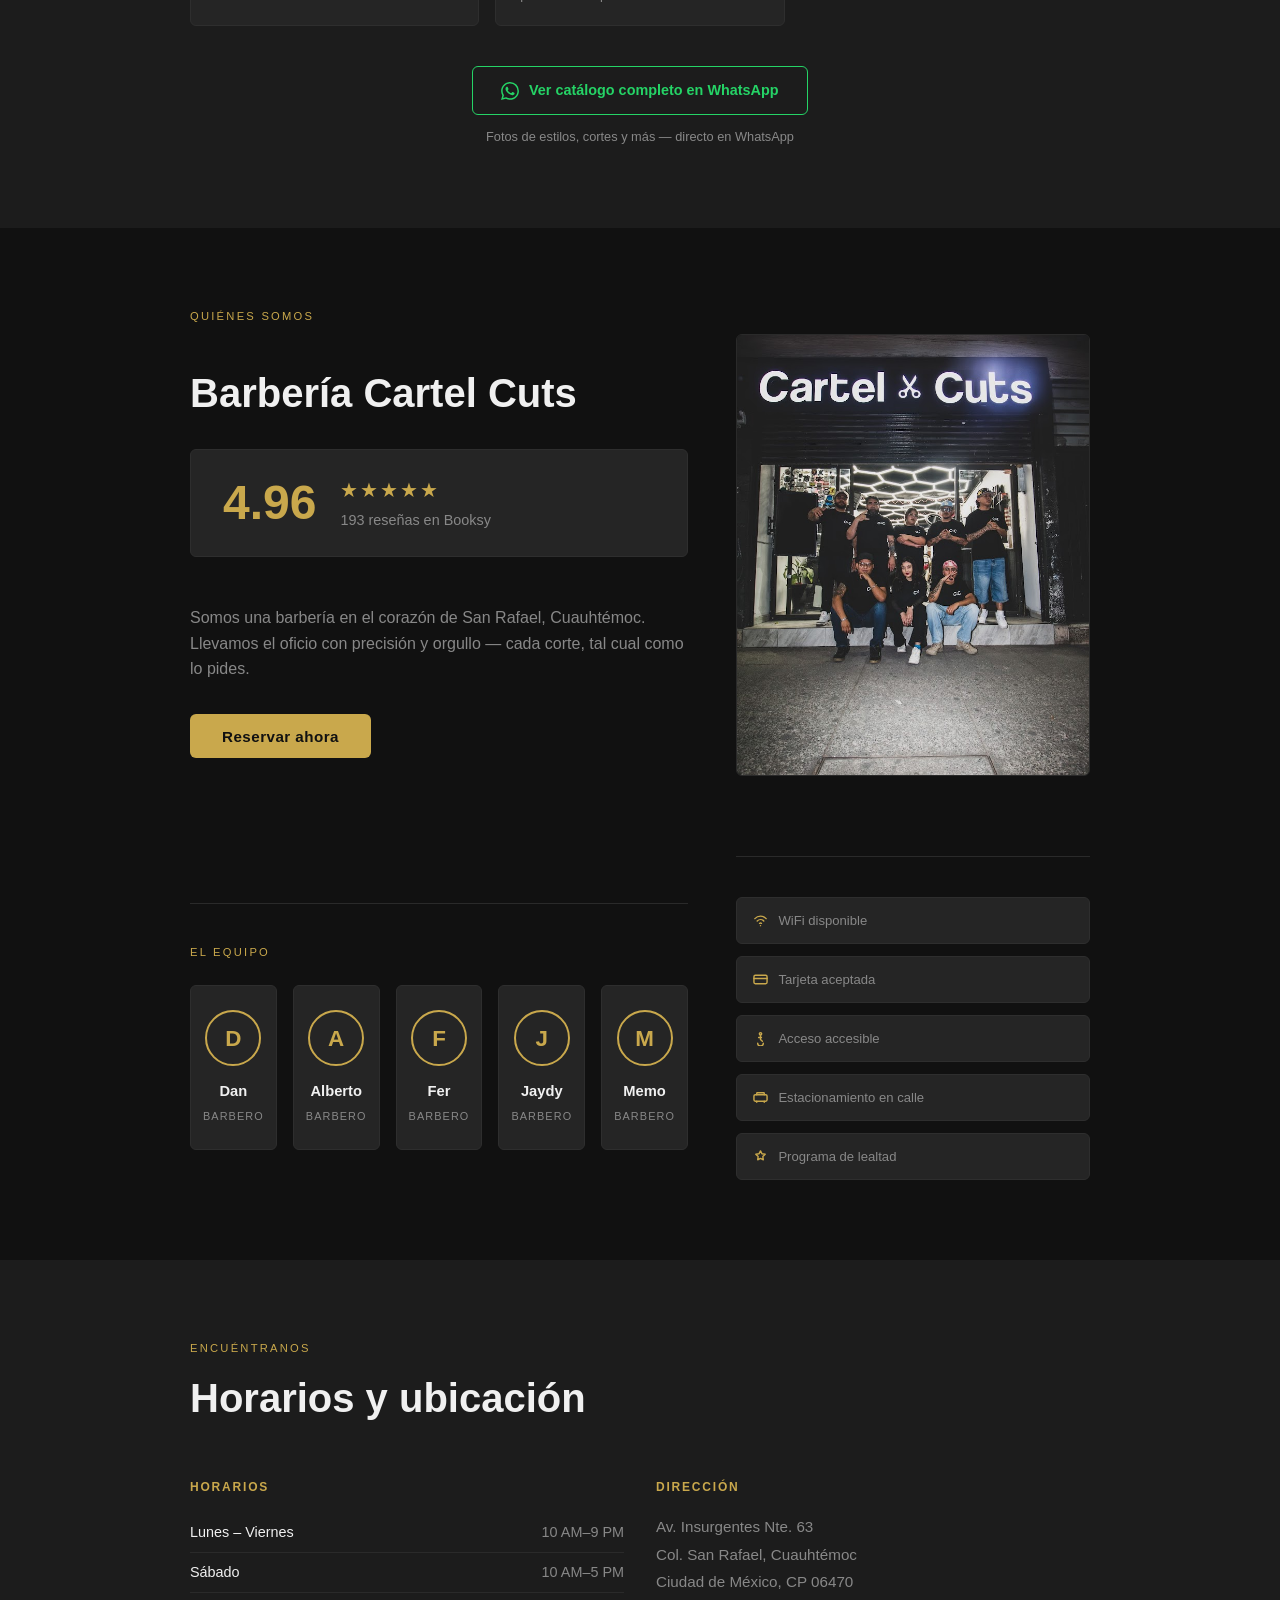
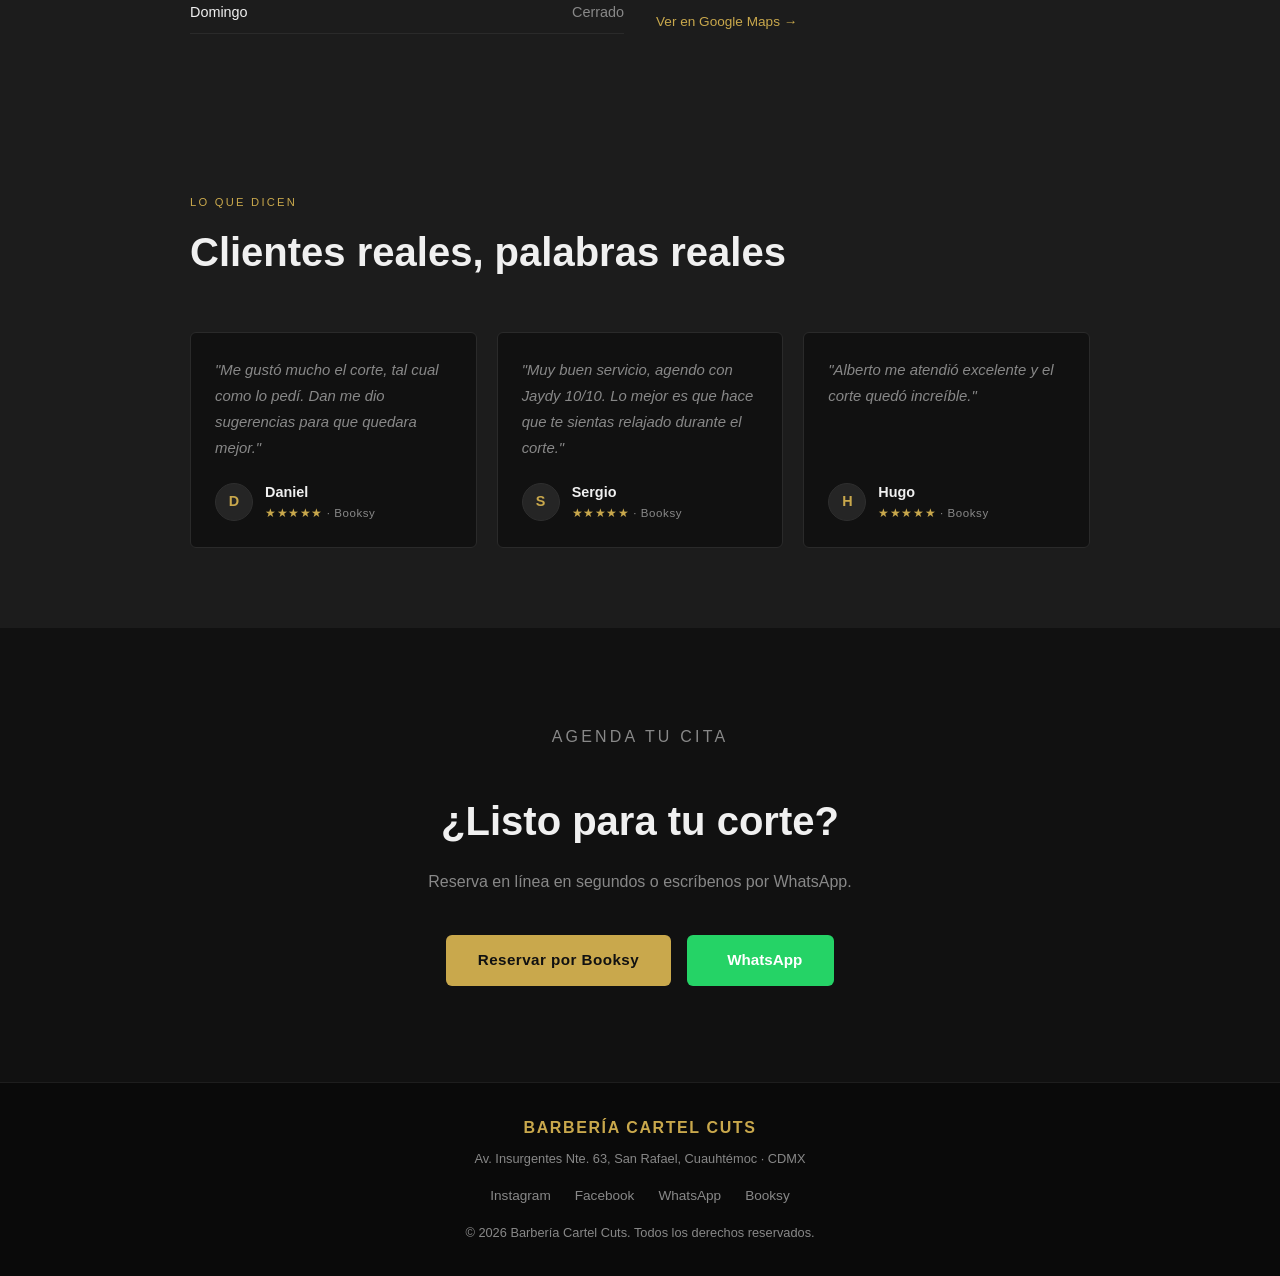
==== commit bdc1f06c: "Silver scheme, real photos, nav logo, og-image, layout fixes - styles.css: gold → silver accent (#bd" ====
--- a/index-regular.html
+++ b/index-regular.html
@@ -548,8 +548,7 @@
           <a class="btn-primary" href="https://booksy.com/es-mx/11411_barberia-cartel-cuts_peluqueria_314440_san-rafael" target="_blank" rel="noopener">Reservar ahora</a>
         </div>
         <div class="about-photo">
-          <!-- TODO: reemplazar con foto real del local -->
-          <img src="https://images.unsplash.com/photo-1585747860715-2ba37e788b70?w=800&q=80" alt="Interior de Barbería Cartel Cuts">
+          <img src="assets/ph/g3.jpg" alt="Interior de Barbería Cartel Cuts">
         </div>
       <!-- EL EQUIPO -->
       <div class="team-section">
